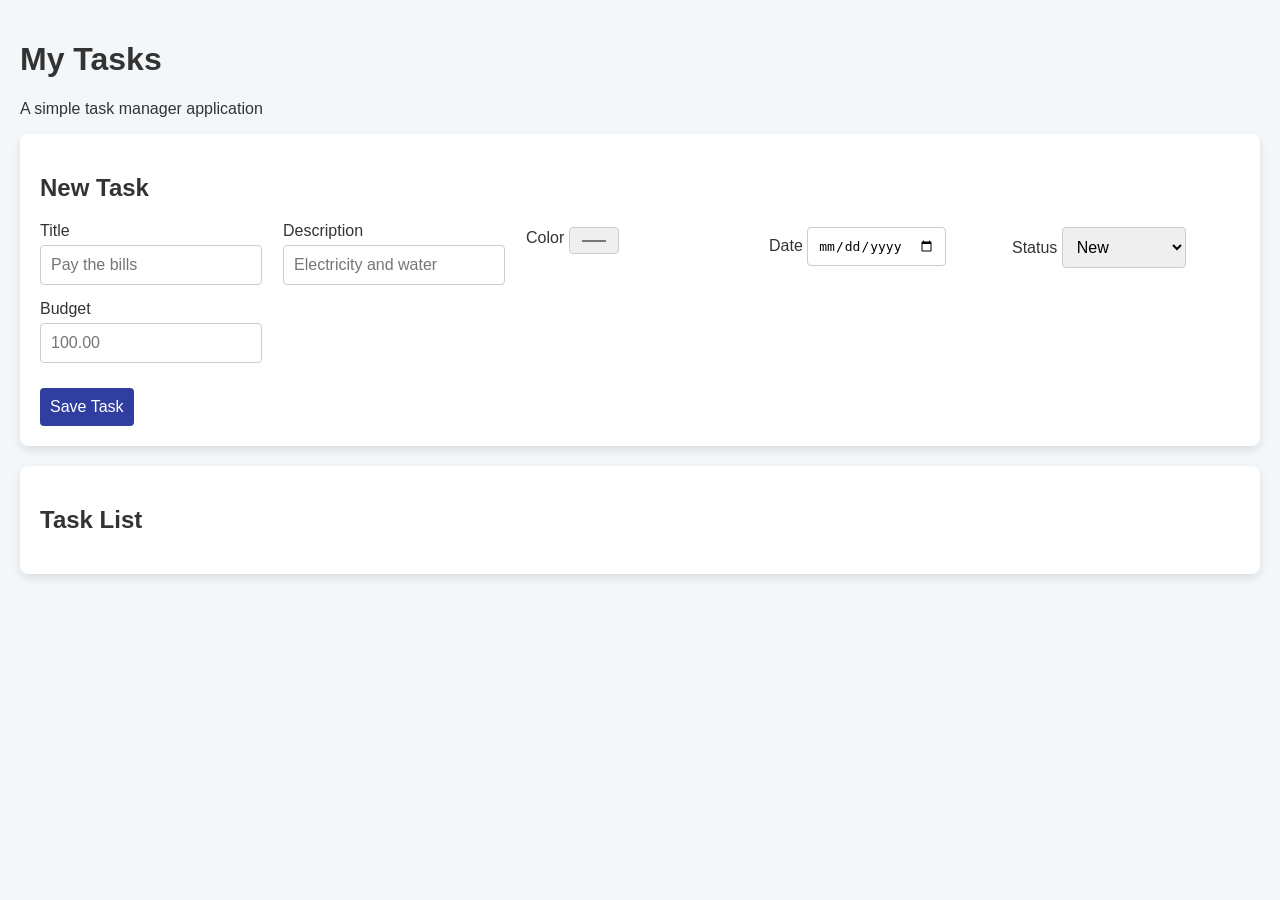
==== index.html @ 0099ad8c "1" ====
<!doctype html>
<html lang="en">
<head>
  <meta charset="utf-8" />
  <meta name="viewport" content="width=device-width,initial-scale=1" />
  <title>My Task Manager</title>
  <link rel="stylesheet" href="/style/app.css" />
</head>
<body>
  <header>
    <h1>My Tasks</h1>
    <p>A simple task manager application</p>
  </header>
  <main>
    <section class="card">
      <h2>New Task</h2>
      <form id="taskForm">
        <div class="form-grid">
          <label>Title <input id="txtTitle" required placeholder="Pay the bills" /></label>
          <label>Description <input id="txtDescription" placeholder="Electricity and water" /></label>
          <label>Color <input id="selColor" type="color" value="#ffcc00" /></label>
          <label>Date <input id="selDate" type="date" /></label>
          <label>Status
            <select id="selStatus">
              <option value="New">New</option>
              <option value="In Progress">In Progress</option>
              <option value="Completed">Completed</option>
            </select>
          </label>
          <label>Budget <input id="numBudget" type="number" step="0.01" placeholder="100.00" /></label>
        </div>
        <button type="button" id="btnSave">Save Task</button>
      </form>
    </section>
    <section class="card">
      <h2>Task List</h2>
      <div id="list" class="list"></div>
    </section>
  </main>
  <script src="https://code.jquery.com/jquery-3.7.1.min.js"></script>
  <script src="/scripts/task.js"></script>
  <script src="/scripts/app.js"></script>
</body>
</html>
---- style/app.css ----
body {
  font-family: -apple-system, BlinkMacSystemFont, "Segoe UI", Roboto, Helvetica, Arial, sans-serif;
  background-color: #f4f7f9; /* Soft background */
  color: #333;
  margin: 0;
  padding: 20px;
}

/* The Card Container */
.card {
  background-color: #ffffff;
  border-radius: 8px;
  box-shadow: 0 4px 8px rgba(0,0,0,0.1);
  padding: 20px;
  margin-bottom: 20px;
}

/* Modern Responsive Grid */
.form-grid {
  display: grid;
  grid-template-columns: repeat(auto-fit, minmax(200px, 1fr));
  gap: 15px;
  margin-bottom: 20px;
}

input, select, button {
  padding: 10px;
  border: 1px solid #ccc;
  border-radius: 4px;
  font-size: 1em;
  margin-top: 5px;
}

button {
  background-color: #303f9f;
  color: white;
  border: none;
  cursor: pointer;
  transition: background-color 0.3s;
}

button:hover {
  background-color: #1a237e;
}
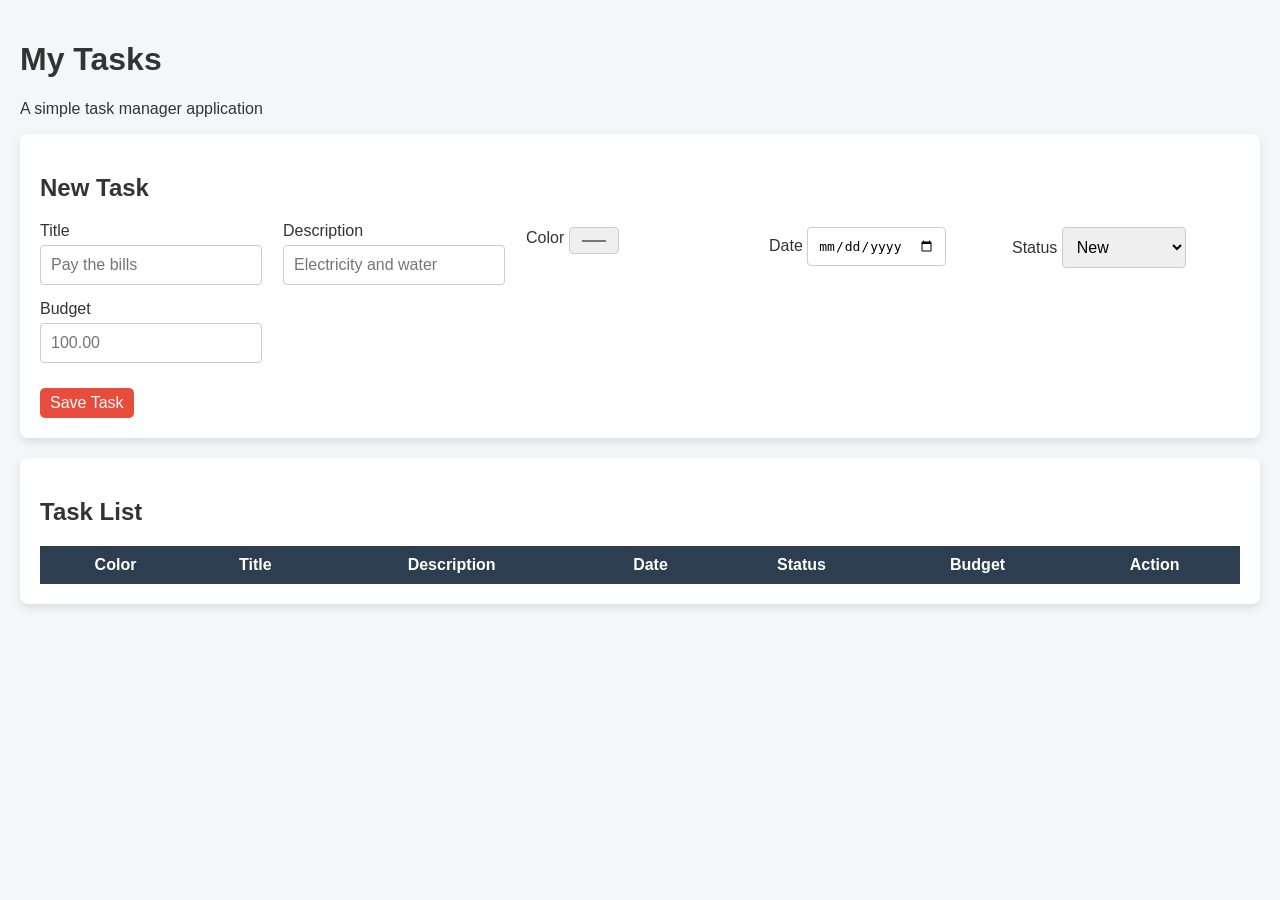
==== commit 0d6b7ed2: "class 2" ====
--- a/index.html
+++ b/index.html
@@ -34,7 +34,20 @@
     </section>
     <section class="card">
       <h2>Task List</h2>
-      <div id="list" class="list"></div>
+      <table class="task-table">
+    <thead>
+        <tr>
+            <th>Color</th>
+            <th>Title</th>
+            <th>Description</th>
+            <th>Date</th>
+            <th>Status</th>
+            <th>Budget</th>
+            <th>Action</th>
+        </tr>
+    </thead>
+    <tbody id="list"></tbody>
+</table>
     </section>
   </main>
   <script src="https://code.jquery.com/jquery-3.7.1.min.js"></script>
--- a/style/app.css
+++ b/style/app.css
@@ -41,4 +41,44 @@
 
 button:hover {
   background-color: #1a237e;
+}
+.task-table{
+    width:100%;
+    border-collapse:collapse;
+}
+
+.task-table th{
+    background:#2c3e50;
+    color:white;
+    padding:10px;
+}
+
+.task-table td{
+    padding:10px;
+    border-bottom:1px solid #ddd;
+    text-align:center;
+}
+
+.task-table tr:hover{
+    background:#f5f5f5;
+}
+
+.color-box{
+    width:20px;
+    height:20px;
+    border-radius:4px;
+    margin:auto;
+}
+
+button{
+    padding:6px 10px;
+    background:#e74c3c;
+    color:white;
+    border:none;
+    border-radius:5px;
+    cursor:pointer;
+}
+
+button:hover{
+    background:#c0392b;
 }
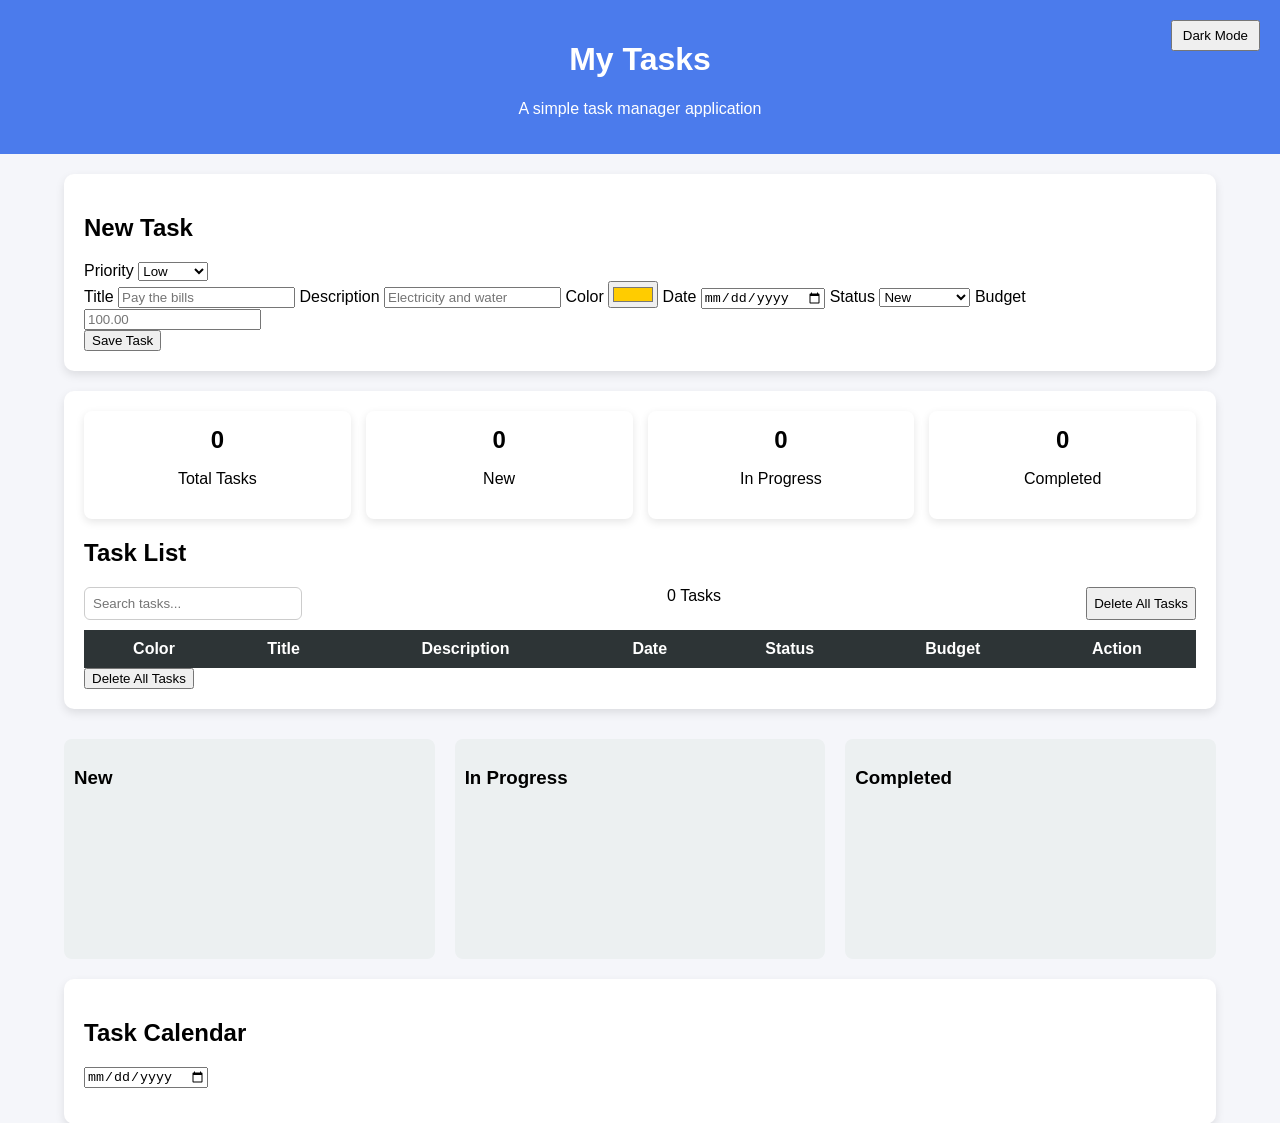
==== commit 72a07b7d: "final" ====
--- a/index.html
+++ b/index.html
@@ -8,6 +8,7 @@
 </head>
 <body>
   <header>
+    <button id="toggleDark">Dark Mode</button>
     <h1>My Tasks</h1>
     <p>A simple task manager application</p>
   </header>
@@ -15,6 +16,13 @@
     <section class="card">
       <h2>New Task</h2>
       <form id="taskForm">
+        <label>Priority
+<select id="selPriority">
+<option value="Low">Low</option>
+<option value="Medium">Medium</option>
+<option value="High">High</option>
+</select>
+</label>
         <div class="form-grid">
           <label>Title <input id="txtTitle" required placeholder="Pay the bills" /></label>
           <label>Description <input id="txtDescription" placeholder="Electricity and water" /></label>
@@ -33,7 +41,45 @@
       </form>
     </section>
     <section class="card">
+      <div class="stats">
+
+<div class="stat-card">
+<h3 id="statTotal">0</h3>
+<p>Total Tasks</p>
+</div>
+
+<div class="stat-card">
+<h3 id="statNew">0</h3>
+<p>New</p>
+</div>
+
+<div class="stat-card">
+<h3 id="statProgress">0</h3>
+<p>In Progress</p>
+</div>
+
+<div class="stat-card">
+<h3 id="statDone">0</h3>
+<p>Completed</p>
+</div>
+
+</div>
       <h2>Task List</h2>
+ <div class="task-toolbar">
+
+<input 
+type="text" 
+id="searchBox" 
+placeholder="Search tasks..." 
+class="search-input"
+/>
+
+<span id="taskCount">0 Tasks</span>
+
+<button id="btnDeleteAll">Delete All Tasks</button>
+
+</div>
+</div>
       <table class="task-table">
     <thead>
         <tr>
@@ -47,8 +93,34 @@
         </tr>
     </thead>
     <tbody id="list"></tbody>
+    
 </table>
+<button id="btnDeleteAll">Delete All Tasks</button>
     </section>
+    <section class="board">
+
+<div class="column" id="colNew">
+<h3>New</h3>
+</div>
+
+<div class="column" id="colProgress">
+<h3>In Progress</h3>
+</div>
+
+<div class="column" id="colDone">
+<h3>Completed</h3>
+</div>
+
+</section>
+<section class="card">
+
+<h2>Task Calendar</h2>
+
+<input type="date" id="calendarDate">
+
+<ul id="calendarTasks"></ul>
+
+</section>
   </main>
   <script src="https://code.jquery.com/jquery-3.7.1.min.js"></script>
   <script src="/scripts/task.js"></script>
--- a/style/app.css
+++ b/style/app.css
@@ -1,84 +1,187 @@
-body {
-  font-family: -apple-system, BlinkMacSystemFont, "Segoe UI", Roboto, Helvetica, Arial, sans-serif;
-  background-color: #f4f7f9; /* Soft background */
-  color: #333;
-  margin: 0;
-  padding: 20px;
+.priority-low{
+color:#2ecc71;
+font-weight:bold;
 }
 
-/* The Card Container */
-.card {
-  background-color: #ffffff;
-  border-radius: 8px;
-  box-shadow: 0 4px 8px rgba(0,0,0,0.1);
-  padding: 20px;
-  margin-bottom: 20px;
+.priority-medium{
+color:#f39c12;
+font-weight:bold;
 }
 
-/* Modern Responsive Grid */
-.form-grid {
-  display: grid;
-  grid-template-columns: repeat(auto-fit, minmax(200px, 1fr));
-  gap: 15px;
-  margin-bottom: 20px;
+.priority-high{
+color:#e74c3c;
+font-weight:bold;
+}
+.board{
+
+display:flex;
+gap:20px;
+margin-top:30px;
+
 }
 
-input, select, button {
-  padding: 10px;
-  border: 1px solid #ccc;
-  border-radius: 4px;
-  font-size: 1em;
-  margin-top: 5px;
+.column{
+
+flex:1;
+background:#ecf0f1;
+padding:10px;
+border-radius:8px;
+min-height:200px;
+
 }
 
-button {
-  background-color: #303f9f;
-  color: white;
-  border: none;
-  cursor: pointer;
-  transition: background-color 0.3s;
+.task-card{
+
+background:white;
+padding:10px;
+margin-bottom:10px;
+border-radius:6px;
+cursor:grab;
+
 }
 
-button:hover {
-  background-color: #1a237e;
+body{
+  font-family: Arial, Helvetica, sans-serif;
+  background:#f5f6fa;
+  margin:0;
 }
+
+header{
+  background:#4b7bec;
+  color:white;
+  padding:20px;
+  text-align:center;
+}
+
+main{
+  width:90%;
+  margin:auto;
+}
+
+.card{
+  background:white;
+  padding:20px;
+  margin-top:20px;
+  border-radius:10px;
+  box-shadow:0 4px 10px rgba(0,0,0,.1);
+}
+
+.task-toolbar{
+  display:flex;
+  justify-content:space-between;
+  margin-bottom:10px;
+}
+
 .task-table{
-    width:100%;
-    border-collapse:collapse;
+  width:100%;
+  border-collapse:collapse;
 }
 
 .task-table th{
-    background:#2c3e50;
-    color:white;
-    padding:10px;
+  background:#2d3436;
+  color:white;
+  padding:10px;
 }
 
 .task-table td{
-    padding:10px;
-    border-bottom:1px solid #ddd;
-    text-align:center;
+  padding:10px;
+  border-bottom:1px solid #ddd;
 }
 
 .task-table tr:hover{
-    background:#f5f5f5;
+  background:#f1f2f6;
 }
 
-.color-box{
-    width:20px;
-    height:20px;
-    border-radius:4px;
-    margin:auto;
+.deleteBtn{
+  background:#eb3b5a;
+  color:white;
+  border:none;
+  padding:5px 10px;
+  border-radius:5px;
+  cursor:pointer;
 }
 
-button{
-    padding:6px 10px;
-    background:#e74c3c;
-    color:white;
-    border:none;
-    border-radius:5px;
-    cursor:pointer;
+.deleteBtn:hover{
+  background:#c0392b;
 }
 
-button:hover{
-    background:#c0392b;
+.empty{
+  text-align:center;
+  padding:20px;
+  color:#777;
+}
+.search-input{
+
+padding:8px;
+border-radius:6px;
+border:1px solid #ccc;
+width:200px;
+
+}
+
+.stats{
+
+display:flex;
+gap:15px;
+margin-bottom:20px;
+
+}
+
+.stat-card{
+
+flex:1;
+background:white;
+padding:15px;
+border-radius:8px;
+box-shadow:0 3px 8px rgba(0,0,0,.1);
+text-align:center;
+
+}
+
+.stat-card h3{
+
+font-size:24px;
+margin:0;
+
+}
+
+.status-badge{
+
+padding:4px 8px;
+border-radius:5px;
+color:white;
+font-size:12px;
+
+}
+
+.status-new{
+background:#3498db;
+}
+
+.status-progress{
+background:#f39c12;
+}
+
+.status-done{
+background:#2ecc71;
+}
+body.dark{
+background:#1e1e1e;
+color:#f5f5f5;
+}
+
+body.dark .card{
+background:#2c2c2c;
+}
+
+body.dark table{
+color:white;
+}
+
+#toggleDark{
+position:absolute;
+right:20px;
+top:20px;
+padding:6px 10px;
+cursor:pointer;
 }
